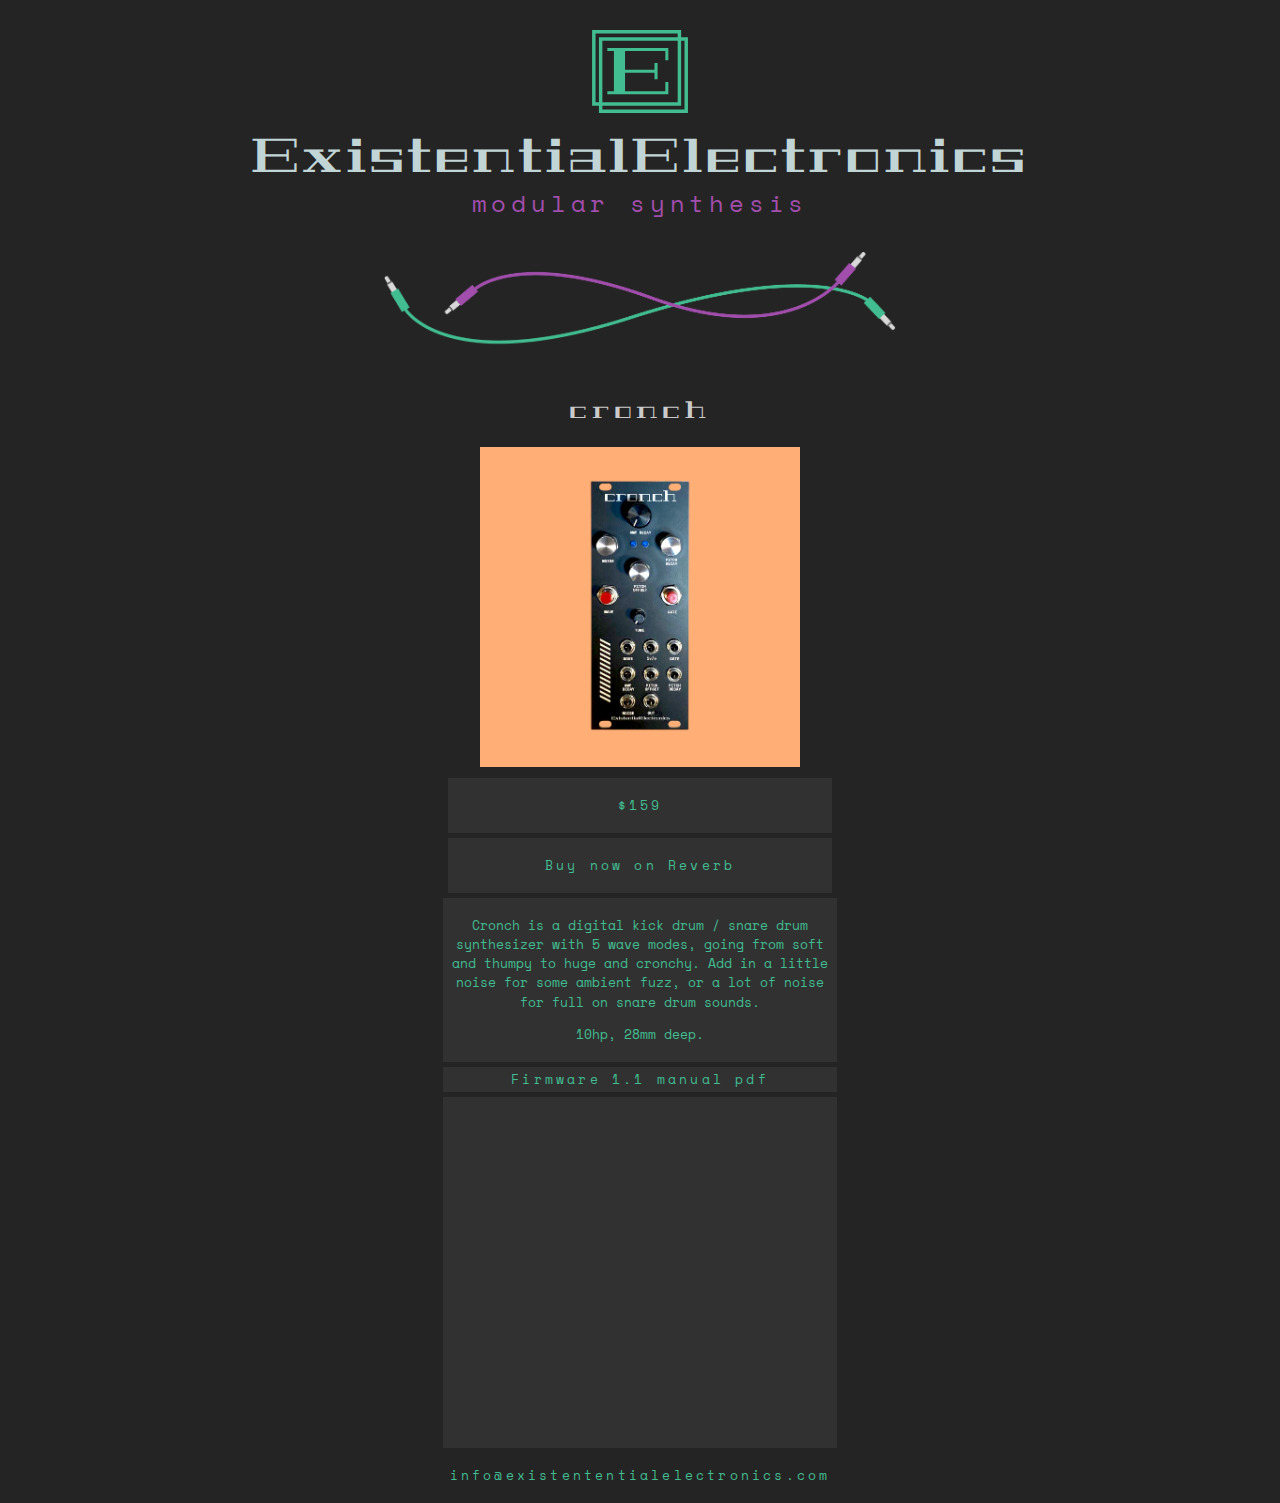
==== amp/index.html @ 53cf342f "cv controller page add" ====
<!DOCTYPE html>
<html>
<head>
    <meta charset="UTF-8" />

    <link rel="preconnect" href="https://fonts.googleapis.com">
<link rel="preconnect" href="https://fonts.gstatic.com" crossorigin>
<link href="https://fonts.googleapis.com/css2?family=Geostar+Fill&family=Space+Mono&display=swap" rel="stylesheet">
<link rel="stylesheet" href="../styles.css">
<link rel="icon" type="image/x-icon" href="../favicon.png">
<meta name="viewport" content="width=device-width">

<title>ExistentialElectronics</title>
</head>
<a href="https://existentialelectronics.com"><body>
   <img class="logo" src="../existential emblem.svg" alt="emblem">
   
    <h1>ExistentialElectronics</h1>
    <h2>modular synthesis</h2>
    <div class="grid-item"><img style="width: 40vw;" src="../cables.png" alt="gray"></div>

   </a>
             <div class=""><h3>cronch </h3></div>
            
                <img class="grid-image" src="../cronch_front.png" alt="cronch">
                <a href="https://reverb.com/item/82488432-cronch-crunchy-kick-drum-snare-drum-synthesizer-existentialelectronics-eurorack" target="_blank">
                    <div class="buy"><p>$159 </p></div>
                    <div class="buy"><p>Buy now on Reverb</p></div></a>
            
            
                    <div class="item-description"><p>
                        
                        Cronch is a digital kick drum / snare drum synthesizer with 5 wave modes, going from soft and thumpy to huge and cronchy. Add in a little noise for some ambient fuzz, or a lot of noise for full on snare drum sounds.                         
                        </p>
                        <p>                        
                        10hp, 28mm deep.
                    
                    
                    
                    
                    </p>
                
                
                
                    </div>

                    <div class="item-description">
                        <a href="cronch firmware 1.1 manual.pdf" target="_blank">Firmware 1.1 manual pdf</a>
                    </div>

                    <div class="item-description">
                        <iframe width="560" height="315" src="https://www.youtube.com/embed/IegS4c3-VNE?si=3-Oe76s_4ydP67Hk" title="YouTube video player" frameborder="0" allow="accelerometer; autoplay; clipboard-write; encrypted-media; gyroscope; picture-in-picture; web-share" referrerpolicy="strict-origin-when-cross-origin" allowfullscreen></iframe>                    </div>
                
<div class="email"><a href="mailto: info@existententialelectronics.com" target="_blank">info@existententialelectronics.com</a></div>


</body>
</html>
---- styles.css ----
html{
    margin: 0;
    width: 100%;
    height: 100%;}

body{
    font-family: 'Space Mono', monospace;
    background-color: #242424;
    text-align: center;
    margin: 0;
    width: 100%;
    height: 100%;
}


h1{
    font-family: 'Geostar Fill', serif;
    font-weight: 400;
    font-size: .7rem;
    color: #c1d5d6;
    padding-top: 0;
}

h2{

    font-weight: 400;
    font-family: 'Space Mono', monospace;
    font-size: .5rem;
    letter-spacing: .3rem;
    color: #a14eac;
    text-align: center;
    padding: 0;
}

h3{

    font-weight: 400;
    font-family: 'Geostar Fill', serif;
    font-size: .5rem;
    letter-spacing: .3rem;
    color: #cacaca;
    text-align: center;
    padding: 0;
}

p{
    font-family: 'Space Mono', monospace;
    font-size: .4rem;
    font-weight: 400;
    color: #42BD91;
    text-align: center;
    line-height: 150%;


}

a{
    font-family: 'Space Mono', monospace;
    font-size: .4rem;
    font-weight: 400;
    color: #42BD91;
    text-align: center;
    line-height: 120%;
    letter-spacing: .2rem;
    display: block;
    text-decoration: none;


}

iframe{ 
    padding: 10px;
    margin: 10px;
    margin: auto;
    width: 150px;
    
}

.logo{

    width: 3rem;
    padding-top: 30px;
    padding-bottom: 0px;
}

.grid-container {
    display: grid;
    grid-template-columns: auto;
    padding: 10px;
    text-align: center;
  }

  .grid-item {
    
    padding: 20px;
    text-align: center;

  }

  .grid-image {
    width: 60vw;

  }


  .email {
padding:20px;  }


  .page-image {
    width: 60vw;



  }

  .buy{
    background-color: #313131;
    padding-top: 5px;
    padding-bottom: 5px;
    width: 60vw;
    text-align: center;
    margin: auto;
    margin-top: 5px;
  }

  .item-description{
    background-color: #313131;
    padding-top: 5px;
    padding-bottom: 5px;
    padding-left: 5px;
    padding-right: 5px;
    width: 60vw;
    text-align: center;
    margin: auto;
    margin-top: 5px;


  }


  @media  only screen and (min-width: 600px) {
    h1{
        font-size: 1.3rem ;
    }
    h2{
        font-size: 0.75em ;
    }

    
    h3{
        font-size: 0.75em ;
    }

    p{
        font-size: .75rem;
    }   

    a{
        font-size: .75rem;
    }   


    .logo{
        width: 4rem;
    }


 
      
  }


  @media   only screen and (min-width: 800px) {
    h1{
    font-size: 2rem ;
    }
    h2{
        font-size: 1rem ;
    }

    h3{
        font-size: 1rem ;
    }
    .grid-container {
        grid-template-columns: auto auto auto;

    }
    .grid-image{   
         width: 25vw;
    }

    .buy{
    width:30vw;

    }

    
    .item-description{
        width:30vw;
    
        }

    p{
        font-size: .8rem;
    }
    a{
        font-size: .8rem;
    }

    .logo{
        width: 5rem;
    }


  }


  @media  only screen and (min-width: 950px) {
    h1{
    font-size: 3rem;
    }
    h2{
        font-size: 1.5rem;
    }

    h3{
        font-size: 1.5rem;
    }

    .logo{
        width: 6rem;
    }



  }
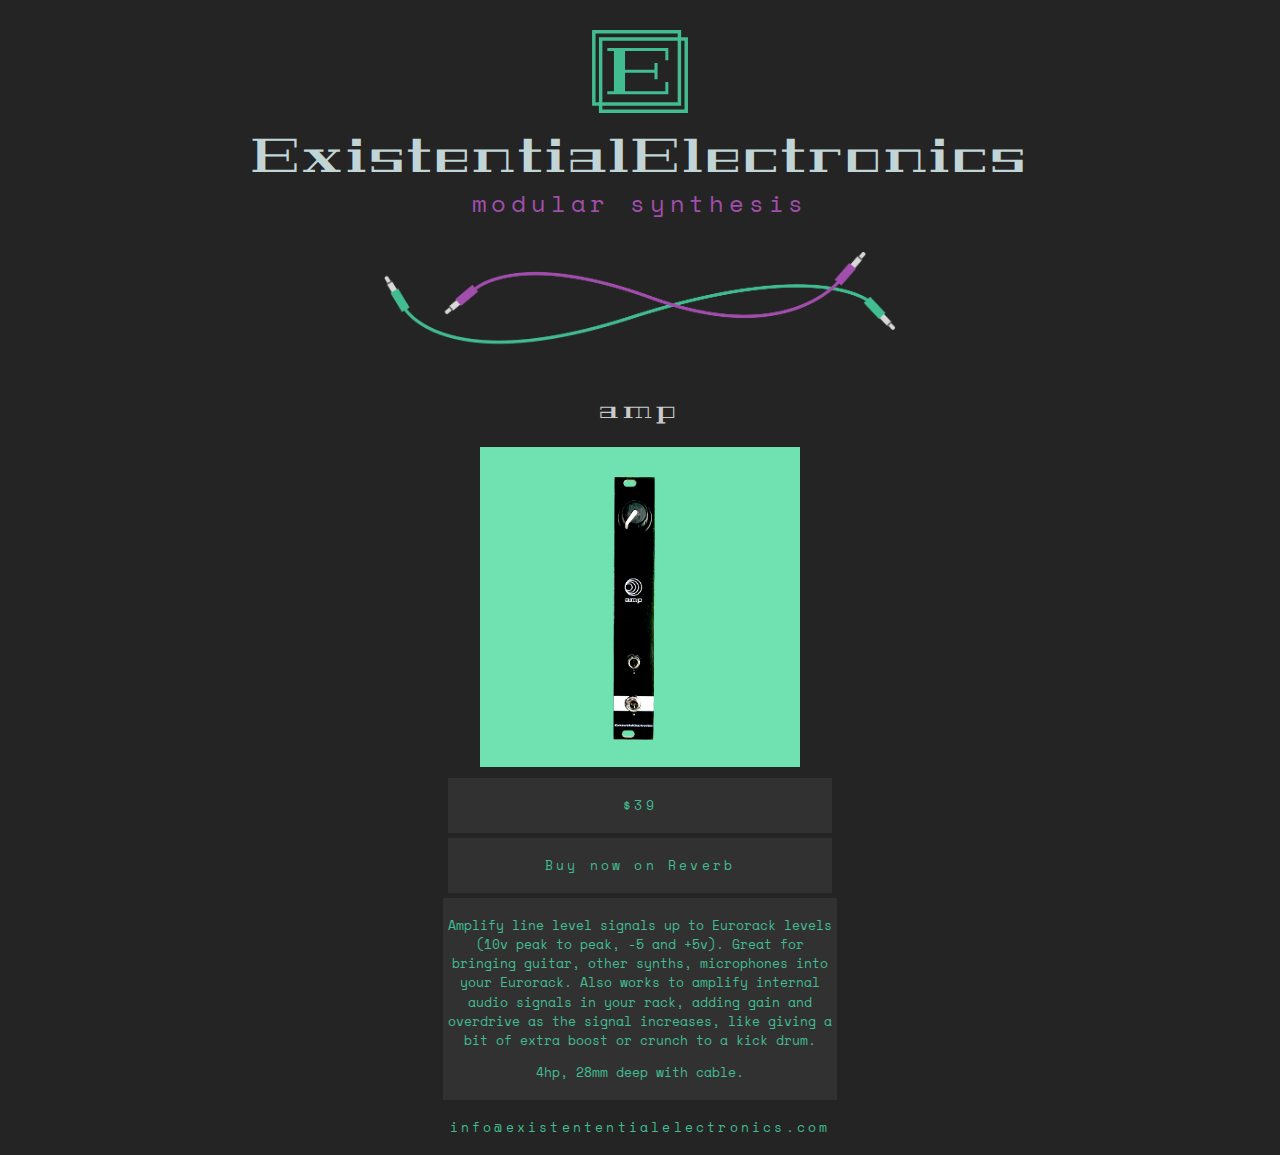
==== commit d62e3c8f: "add page for all items" ====
--- a/amp/index.html
+++ b/amp/index.html
@@ -20,21 +20,19 @@
     <div class="grid-item"><img style="width: 40vw;" src="../cables.png" alt="gray"></div>
 
    </a>
-             <div class=""><h3>cronch </h3></div>
+             <div class=""><h3>amp</h3></div>
             
-                <img class="grid-image" src="../cronch_front.png" alt="cronch">
-                <a href="https://reverb.com/item/82488432-cronch-crunchy-kick-drum-snare-drum-synthesizer-existentialelectronics-eurorack" target="_blank">
-                    <div class="buy"><p>$159 </p></div>
+                <img class="grid-image" src="../amp front teal.png" alt="cronch">
+                <a href="https://reverb.com/item/79402368-amp-eurorack-input-module-gain-amplifier-existentialelectronics" target="_blank">
+                    <div class="buy"><p>$39 </p></div>
                     <div class="buy"><p>Buy now on Reverb</p></div></a>
             
             
                     <div class="item-description"><p>
                         
-                        Cronch is a digital kick drum / snare drum synthesizer with 5 wave modes, going from soft and thumpy to huge and cronchy. Add in a little noise for some ambient fuzz, or a lot of noise for full on snare drum sounds.                         
-                        </p>
+                        Amplify line level signals up to Eurorack levels (10v peak to peak, -5 and +5v). Great for bringing guitar, other synths, microphones into your Eurorack. Also works to amplify internal audio signals in your rack, adding gain and overdrive as the signal increases, like giving a bit of extra boost or crunch to a kick drum.                        </p>
                         <p>                        
-                        10hp, 28mm deep.
-                    
+                            4hp, 28mm deep with cable.                    
                     
                     
                     
@@ -44,13 +42,6 @@
                 
                     </div>
 
-                    <div class="item-description">
-                        <a href="cronch firmware 1.1 manual.pdf" target="_blank">Firmware 1.1 manual pdf</a>
-                    </div>
-
-                    <div class="item-description">
-                        <iframe width="560" height="315" src="https://www.youtube.com/embed/IegS4c3-VNE?si=3-Oe76s_4ydP67Hk" title="YouTube video player" frameborder="0" allow="accelerometer; autoplay; clipboard-write; encrypted-media; gyroscope; picture-in-picture; web-share" referrerpolicy="strict-origin-when-cross-origin" allowfullscreen></iframe>                    </div>
-                
 <div class="email"><a href="mailto: info@existententialelectronics.com" target="_blank">info@existententialelectronics.com</a></div>
 
 
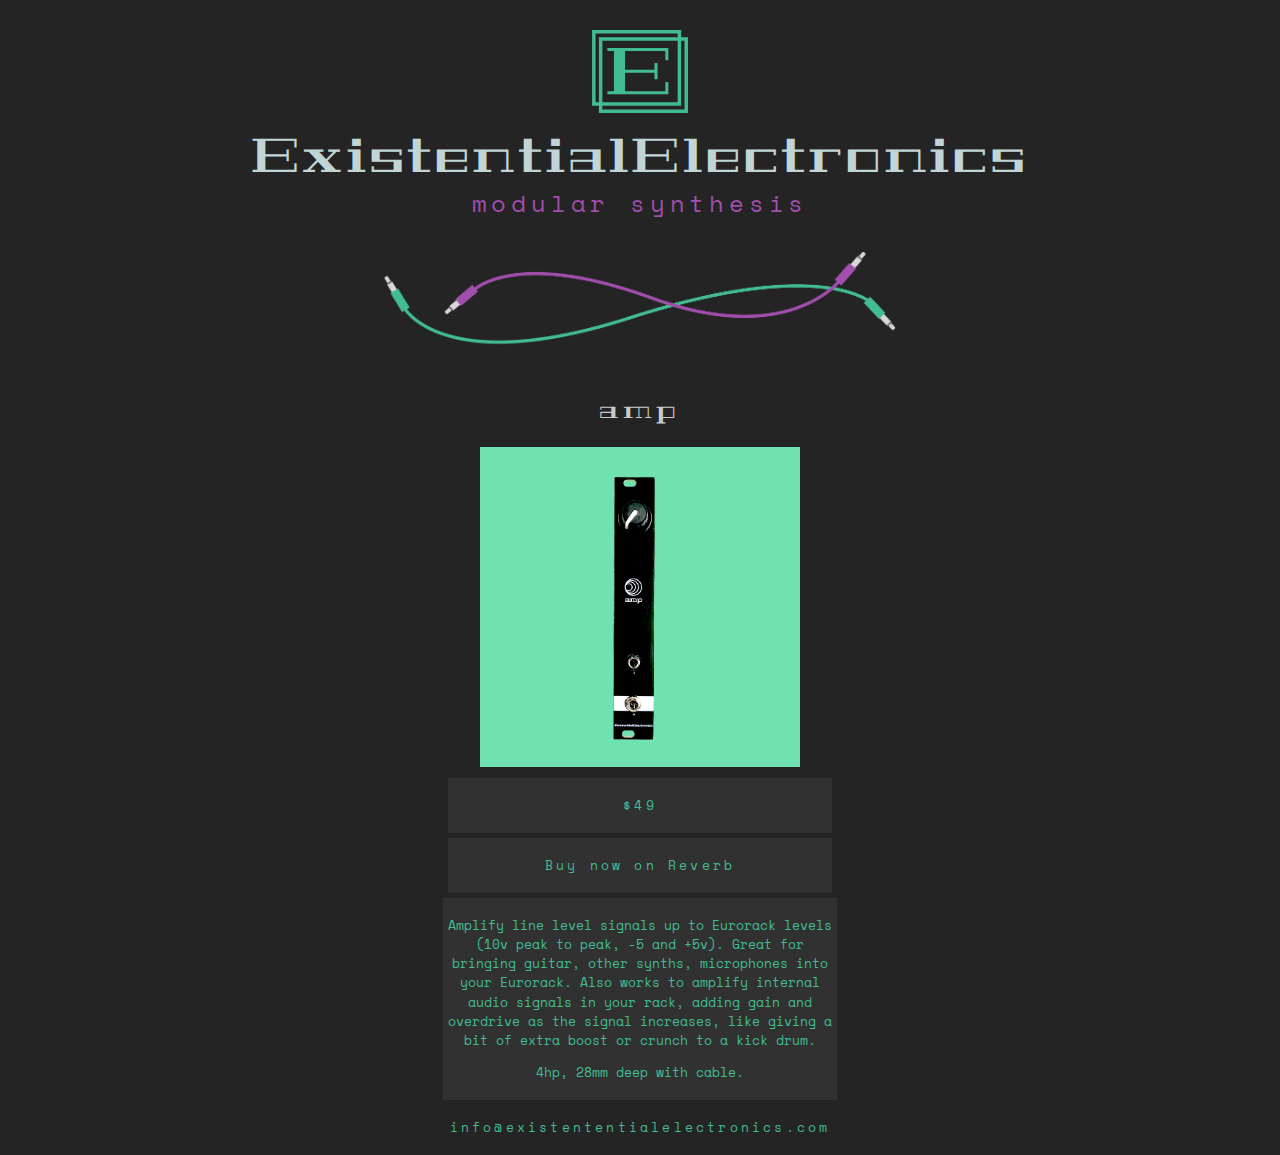
==== commit fab64e81: "Pricing update, link update" ====
--- a/amp/index.html
+++ b/amp/index.html
@@ -23,8 +23,8 @@
              <div class=""><h3>amp</h3></div>
             
                 <img class="grid-image" src="../amp front teal.png" alt="cronch">
-                <a href="https://reverb.com/item/79402368-amp-eurorack-input-module-gain-amplifier-existentialelectronics" target="_blank">
-                    <div class="buy"><p>$39 </p></div>
+                <a href="https://reverb.com/item/87000475-amp-eurorack-input-module-gain-amplifier-existentialelectronics" target="_blank">
+                    <div class="buy"><p>$49 </p></div>
                     <div class="buy"><p>Buy now on Reverb</p></div></a>
             
             
